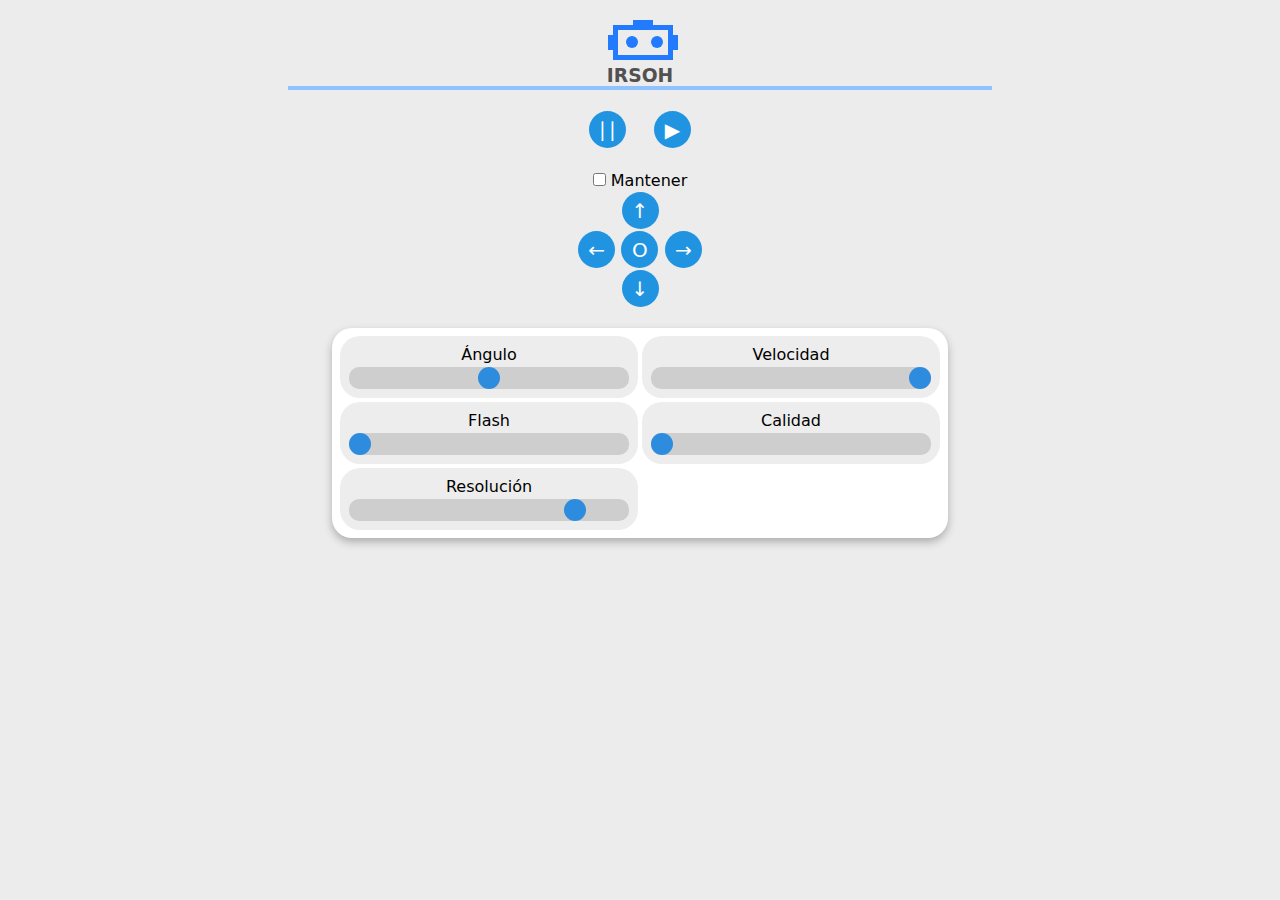
==== Programacion ESP32CAM/esp32 cam/pagina.html @ eccb4c58 "jlhi" ====
<!doctype html>
<html>
    <head>
        <meta charset="utf-8">
        <meta name="viewport" content="width=device-width,initial-scale=1">
        <title>IRSOH</title>
        <style>
            * {
                padding: 0; 
                margin: 0;
                font-family: system-ui, sans-serif;
                
            }
            canvas {
                margin: auto;
                display: block;
            }
            .tITULO {
                text-align: center;
                color: rgb(81, 81, 81);
            }
            .LINK {
                color: red;
                width: 60px;
                margin: auto;
                display: block;
                font-size: 14px;
            }
            .cont_stream {
                width: 60%;
                max-width: 700px;
                border: 2px solid rgb(144, 194, 255);
                margin: auto;
                display: block;
            }
            .cont_flex {
                margin: 2px auto 2px;
                width: 35%;
                max-width: 130px;
                display: flex;
                flex-wrap: wrap;
                justify-content: space-around;
            }
            .cont_flex button {
                width: 37px;
                height: 37px;
                border: none;
                background-color: rgb(32, 148, 225);
                border-radius: 50%;
                color: white;
                font-size: 20px;
            }
            .cont_flex button:active {
                background-color: rgb(0, 100, 176);
            }
            input[type=range] {
                -webkit-appearance: none;
                width: 100%;
                height: 22px;
                background: #cecece;
                cursor: pointer;
                margin: 0;
                border-radius: 10px; /* Redondear los bordes */
            }
            input[type=range]:focus {
                outline: 0;
            }
            input[type=range]::-webkit-slider-runnable-track {
                width: 100%;
                height: 2px;
                cursor: pointer;
                background: #cecece;
                border-radius: 0;
                border: 0 solid #EFEFEF;
            }
            input[type=range]::-webkit-slider-thumb {
                border: 1px solid rgba(0, 0, 30, 0);
                height: 22px;
                width: 22px;
                border-radius: 50px;
                background: rgb(46, 140, 223);
                cursor: pointer;
                -webkit-appearance: none;
                margin-top: -10px;
            }
            .control-panel {
                display: grid;
                grid-template-columns: 1fr 1fr;
                gap: 4px;
                background-color: #fff;
                padding: 8px;
                border-radius: 20px;
                box-shadow: 0 4px 8px rgb(173, 173, 173);
                width: 50%;
                max-width: 600px;
                margin: auto;
            }
            .control-item {
                display: flex;
                flex-direction: column;
                align-items: center;
                background-color: #ededed;
                padding: 9px;
                border-radius: 20px;
            }
            .control-item label {
                margin-bottom: 3px;
            }

            body {
            background-color: #ececec; /* Color gris claro */
        }

        </style>

    </head>

    <body>

        <canvas id="canvas" width="200" height="65"></canvas>
        <h3 class="tITULO">IRSOH</h3>
       

        <!-- <a href="https://www.youtube.com/channel/UCKD9PvMAW0nYi681AZbSZSQ/videos" class="LINK">YOUTUBE</a>   -->

        <div class="close" id="close-stream" style="margin: auto"></div>     
        <img id="stream" src="" class="cont_stream">
        <br>
        <div class="cont_flex">     
            <button type="button" id="get-still">&#x2223;&#x2223;</button>
            <button type="button" id="toggle-stream">&#x25b6;</button>
        </div>
   <br>

        <div class="cont_flex">
            <div>
                <input type="checkbox" style="margin-right: 5px;" id="nostop" onclick="var noStop=0;if (this.checked) noStop=1;fetch(document.location.origin+'/control?var=nostop&val='+noStop);">Mantener
            </div>
        </div>

        <!--Direccion motores-->
        <div class="cont_flex">     
            <button type="button" id="forward" onclick="fetch(document.location.origin+'/control?var=car&val=1');">&#x2191;
 
            </button>
        </div>

        <div class="cont_flex">     
            <button type="button" id="turnleft" onclick="fetch(document.location.origin+'/control?var=car&val=4');">&#x2190;
 
            </button>
            <button type="button" id="stop" onclick="fetch(document.location.origin+'/control?var=car&val=3');">O
          
            </button>
            <button type="button" id="turnright" onclick="fetch(document.location.origin+'/control?var=car&val=2');">&#x2192;
   
            </button>  
        </div>

        <div class="cont_flex">     
            <button type="button" id="backward" onclick="fetch(document.location.origin+'/control?var=car&val=5');">&#x2193;
       
            </button>
        </div>

 
        <!--Cierre direccion-->

        <br>

        <div class="control-panel">  
            <div class="control-item">
                <label for="servo">Ángulo</label>
                <input type="range" id="servo" min="325" max="650" value="487" onchange="try{fetch(document.location.origin+'/control?var=servo&val='+this.value);}catch(e){}">
            </div>
            <div class="control-item">
                <label for="speed">Velocidad</label>
                <input type="range" id="speed" min="0" max="255" value="255" onchange="try{fetch(document.location.origin+'/control?var=speed&val='+this.value);}catch(e){}">
            </div>
            <div class="control-item">
                <label for="flash">Flash</label>
                <input type="range" id="flash" min="0" max="255" value="0" onchange="try{fetch(document.location.origin+'/control?var=flash&val='+this.value);}catch(e){}">
            </div>
            <div class="control-item">
                <label for="quality">Calidad</label>
                <input type="range" id="quality" min="10" max="63" value="10" onchange="try{fetch(document.location.origin+'/control?var=quality&val='+this.value);}catch(e){}">
            </div>
            <div class="control-item">
                <label for="framesize">Resolución</label>
                <input type="range" id="framesize" min="0" max="6" value="5" onchange="try{fetch(document.location.origin+'/control?var=framesize&val='+this.value);}catch(e){}">
            </div>
        </div>
    <br>    <br>


        




    <script>
        window.onload = function(){
            var canvas = document.getElementById("canvas");
            var ctx = canvas.getContext("2d");

            ctx.fillStyle = "rgb(34, 122, 255)";
            ctx.fillRect(73,25,60,35);
            ctx.clearRect(78,30,50,25);

            ctx.fillRect(93,20,20,5);
            ctx.fillRect(68,35,5,15);
            ctx.fillRect(133,35,5,15);

            ctx.beginPath();
            ctx.arc(92,42,6,0,2*Math.PI,true);
            ctx.fill();

            ctx.beginPath();
            ctx.arc(117,42,6,0,2*Math.PI,true);
            ctx.fill();

            ctx.clearRect(50,85,100,20);
        }

        document.addEventListener('DOMContentLoaded', function() {
            function sendControlRequest(element) {
                let value;
                switch (element.type) {
                    case 'checkbox':
                        value = element.checked ? 1 : 0;
                        break;
                    case 'range':
                    case 'select-one':
                        value = element.value;
                        break;
                    case 'button':
                    case 'submit':
                        value = '1';
                        break;
                    default:
                        return;
                }
                const url = `${baseUrl}/control?var=${element.id}&val=${value}`;
                fetch(url).then(response => {
                    console.log(`Request to ${url} finished, status: ${response.status}`);
                });
            }
            
            const baseUrl = document.location.origin;

            const hideElement = (element) => element.classList.add('hidden');
            const showElement = (element) => element.classList.remove('hidden');
            const disableElement = (element) => {
                element.classList.add('disabled');
                element.disabled = true;
            };
            const enableElement = (element) => {
                element.classList.remove('disabled');
                element.disabled = false;
            };
            const updateElement = (element, value, shouldSendRequest = true) => {
                let currentValue;
                if (element.type === 'checkbox') {
                    currentValue = element.checked;
                    value = !!value;
                    element.checked = value;
                } else {
                    currentValue = element.value;
                    element.value = value;
                }

                if (shouldSendRequest && currentValue !== value) {
                    sendControlRequest(element);
                } else {
                    if (element.id === 'aec') {
                        value ? hideElement(aecValueGroup) : showElement(aecValueGroup);
                    } else if (element.id === 'agc') {
                        value ? (showElement(agcGainGroup), hideElement(gainCeilingGroup)) : (hideElement(agcGainGroup), showElement(gainCeilingGroup));
                    } else if (element.id === 'awb_gain') {
                        value ? showElement(wbModeGroup) : hideElement(wbModeGroup);
                    } else if (element.id === 'face_recognize') {
                        value ? enableElement(faceEnrollButton) : disableElement(faceEnrollButton);
                    }
                }
            };

            document.querySelectorAll('.close').forEach(button => {
                button.onclick = () => {
                    hideElement(button.parentNode);
                };
            });

            fetch(`${baseUrl}/status`).then(response => response.json()).then(data => {
                document.querySelectorAll('.default-action').forEach(element => {
                    updateElement(element, data[element.id], false);
                });
            });

            const stream = document.getElementById('stream');
            const streamContainer = document.getElementById('stream-container');
            const getStillButton = document.getElementById('get-still');
            const toggleStreamButton = document.getElementById('toggle-stream');
            const faceEnrollButton = document.getElementById('face_enroll');
            const closeStreamButton = document.getElementById('close-stream');

            const stopStream = () => {
                window.stop();
                toggleStreamButton.innerHTML = '&#x25b6;';
            };

            const startStream = () => {
                stream.src = `${baseUrl}:81/stream`;
                showElement(streamContainer);
                toggleStreamButton.innerHTML = '&#x2223;&#x2223;';
            };

            getStillButton.onclick = () => {
                const imgURL = `${baseUrl}/capture?_cb=${Date.now()}`;
                const link = document.createElement('a');
                link.href = imgURL;
                link.download = 'capture.jpg';
                document.body.appendChild(link);
                link.click();
                document.body.removeChild(link);
            };

            closeStreamButton.onclick = () => {
                stopStream();
                hideElement(streamContainer);
            };

            toggleStreamButton.onclick = () => {
                if (toggleStreamButton.innerHTML === 'Stop Stream') {
                    stopStream();
                } else {
                    startStream();
                }
            };

            faceEnrollButton.onclick = () => {
                sendControlRequest(faceEnrollButton);
            };

            document.querySelectorAll('.default-action').forEach(element => {
                element.onchange = () => sendControlRequest(element);
            });

            const agcCheckbox = document.getElementById('agc');
            const agcGainGroup = document.getElementById('agc_gain-group');
            const gainCeilingGroup = document.getElementById('gainceiling-group');
            agcCheckbox.onchange = () => {
                sendControlRequest(agcCheckbox);
                agcCheckbox.checked ? (showElement(gainCeilingGroup), hideElement(agcGainGroup)) : (hideElement(gainCeilingGroup), showElement(agcGainGroup));
            };

            const aecCheckbox = document.getElementById('aec');
            const aecValueGroup = document.getElementById('aec_value-group');
            aecCheckbox.onchange = () => {
                sendControlRequest(aecCheckbox);
                aecCheckbox.checked ? hideElement(aecValueGroup) : showElement(aecValueGroup);
            };

            const awbGainCheckbox = document.getElementById('awb_gain');
            const wbModeGroup = document.getElementById('wb_mode-group');
            awbGainCheckbox.onchange = () => {
                sendControlRequest(awbGainCheckbox);
                awbGainCheckbox.checked ? showElement(wbModeGroup) : hideElement(wbModeGroup);
            };

            const faceDetectCheckbox = document.getElementById('face_detect');
            const faceRecognizeCheckbox = document.getElementById('face_recognize');
            const frameSizeSelect = document.getElementById('framesize');
            frameSizeSelect.onchange = () => {
                sendControlRequest(frameSizeSelect);
                if (frameSizeSelect.value > 5) {
                    updateElement(faceDetectCheckbox, false);
                    updateElement(faceRecognizeCheckbox, false);
                }
            };

            faceDetectCheckbox.onchange = () => {
                if (frameSizeSelect.value > 5) {
                    updateElement(faceDetectCheckbox, false);
                } else {
                    updateElement(faceRecognizeCheckbox, faceDetectCheckbox.checked);
                }
            };

            faceRecognizeCheckbox.onchange = () => {
                if (frameSizeSelect.value > 5) {
                    updateElement(faceRecognizeCheckbox, false);
                } else {
                    updateElement(faceRecognizeCheckbox, faceDetectCheckbox.checked);
                }
            };
        });
    </script>
</body>
</html>
</html>
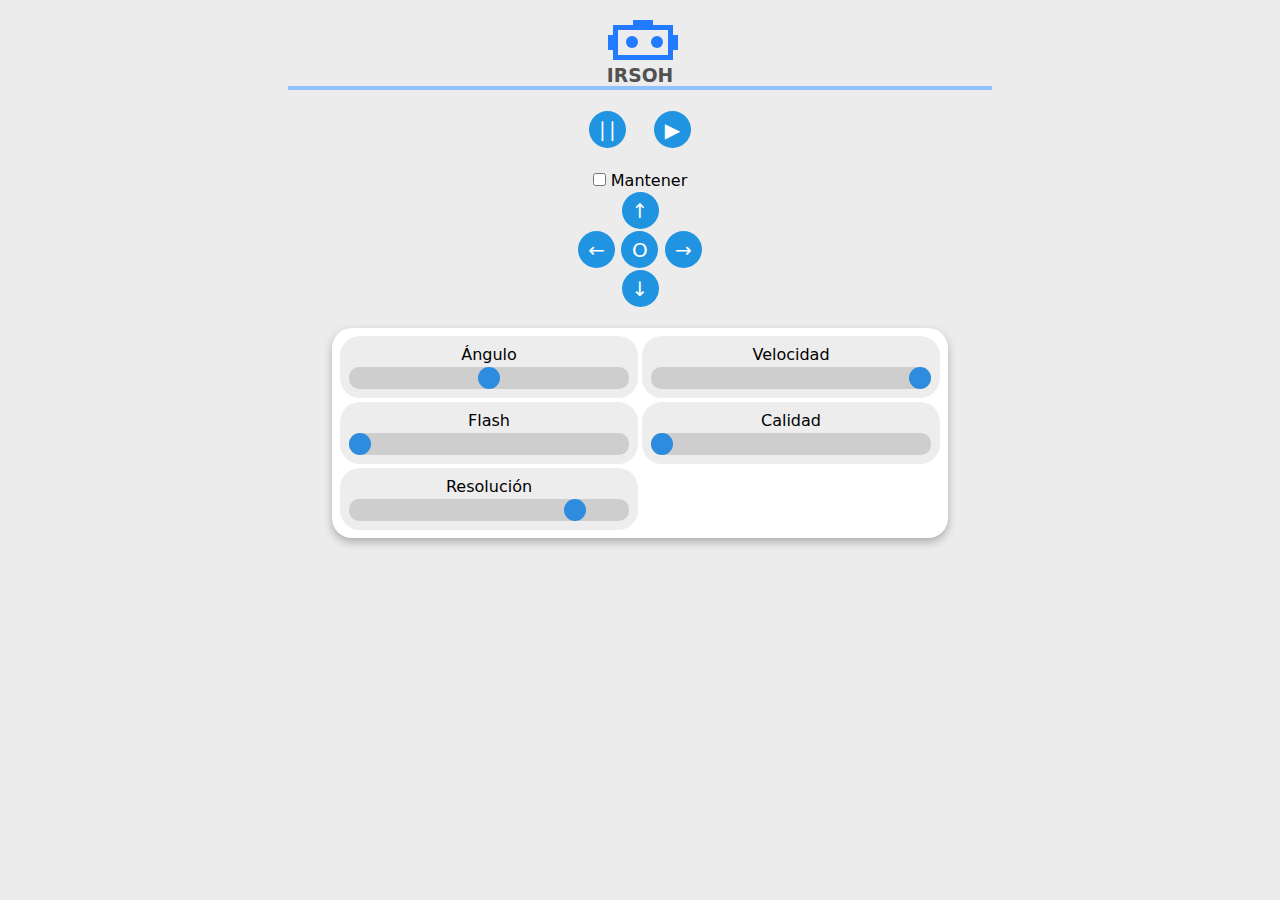
==== commit 3dfae43e: "Update pagina.html" ====
--- a/Programacion ESP32CAM/esp32 cam/pagina.html
+++ b/Programacion ESP32CAM/esp32 cam/pagina.html
@@ -121,7 +121,7 @@
         <h3 class="tITULO">IRSOH</h3>
        
 
-        <!-- <a href="https://www.youtube.com/channel/UCKD9PvMAW0nYi681AZbSZSQ/videos" class="LINK">YOUTUBE</a>   -->
+      
 
         <div class="close" id="close-stream" style="margin: auto"></div>     
         <img id="stream" src="" class="cont_stream">
@@ -397,4 +397,3 @@
     </script>
 </body>
 </html>
-</html>